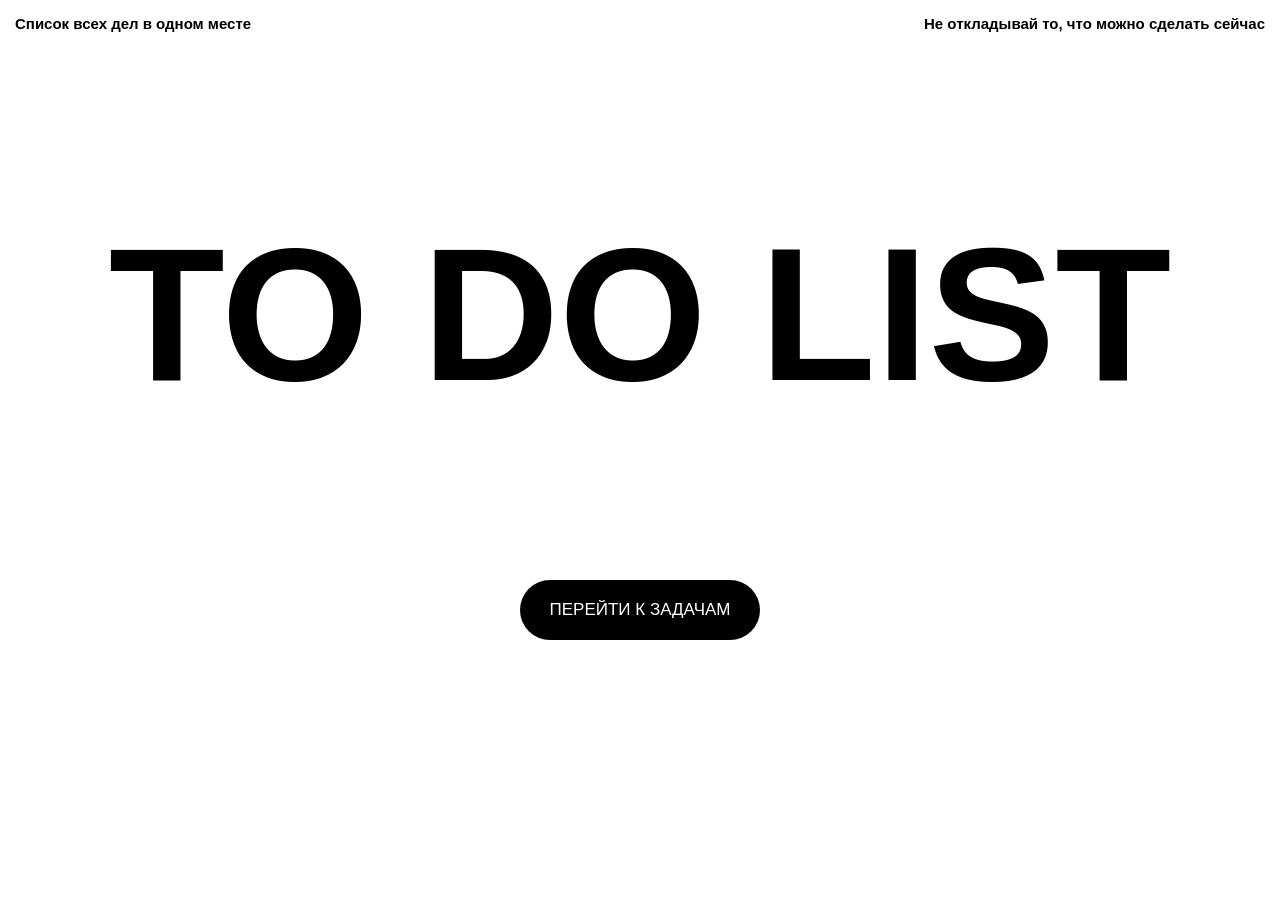
==== index.html @ 5d59df92 "To Do List" ====
<!DOCTYPE html>
<html lang="en">
<head>
    <link rel="stylesheet" href="style.css">
    <meta charset="UTF-8">
    <meta name="viewport" content="width=device-width, initial-scale=1.0">
    <title>Document</title>
</head>
<body>
    <main>
        <header>
            <div class="header-block">
                <p class="header-text">Список всех дел в одном месте</p>
                <p class="header-text">Не откладывай то, что можно сделать сейчас</p>
            </div>
        </header>
        <section>
            <div class="hero-block">
                <h1 class="hero-logo">TO DO LIST</h1>
                <a href="todolist.html">
                    <button class="hero-button">ПЕРЕЙТИ К ЗАДАЧАМ</button>
                </a>
            </div>
        </section>
    </main>
</body>
</html>
---- style.css ----
body {
    margin: 0;
    max-width: 100%;
}

.header-block {
    display: flex;
    justify-content: space-between;
    margin: 0 15px 0;
}

.header-text {
    font-size: 15px;
    font-weight: bold;
    font-family: 'Segoe UI', Tahoma, Geneva, Verdana, sans-serif;
}

.hero-logo {
    font-size: 190px;
    max-width: 100%;
    font-family: 'Segoe UI', Tahoma, Geneva, Verdana, sans-serif;
}

.hero-block {
    display: flex;
    align-items: center;
    justify-content: center;
    flex-direction: column;
}

.hero-button {
    font-family: 'Segoe UI', Tahoma, Geneva, Verdana, sans-serif;
    font-size: 17px;
    padding: 20px 30px;
    border: none;
    background-color: black;
    color: white;
    border-radius: 30px;
    cursor: pointer;
}

.hero-button:active {
    transform: scale(1.03);
}

.visually-hidden {
    position: absolute;
    width: 1px;
    height: 1px;
    overflow: hidden;
    clip: rect(0 0 0 0);
    white-space: nowrap;
}

.todo-block {
    max-width: 600px;
    margin: 0 auto;
    padding: 40px 15px;
    font-family: 'Segoe UI', Tahoma, Geneva, Verdana, sans-serif;
}

.todo-title {
    font-size: 48px;
    text-align: center;
}

.todo-form {
    display: flex;
    gap: 10px;
    margin-bottom: 20px;
}

.todo-input {
    flex: 1;
    padding: 15px 20px;
    font-size: 17px;
    border: 2px solid black;
    border-radius: 30px;
    outline: none;
}

.todo-add-button {
    padding: 15px 30px;
    font-size: 17px;
    border: none;
    background-color: black;
    color: white;
    border-radius: 30px;
    cursor: pointer;
}

.todo-add-button:active {
    transform: scale(1.03);
}

.todo-list {
    list-style: none;
    margin: 0;
    padding: 0;
}

.todo-item {
    display: flex;
    align-items: center;
    gap: 12px;
    padding: 14px 0;
    border-bottom: 1px solid #ddd;
}

.todo-checkbox {
    width: 20px;
    height: 20px;
    cursor: pointer;
}

.todo-text {
    flex: 1;
    font-size: 18px;
    word-break: break-word;
}

.todo-item.done .todo-text {
    text-decoration: line-through;
    color: #999;
}

.todo-delete-button {
    padding: 8px 16px;
    font-size: 14px;
    border: 1px solid black;
    background: white;
    border-radius: 20px;
    cursor: pointer;
}

.todo-delete-button:hover {
    background: black;
    color: white;
}

.todo-empty {
    text-align: center;
    color: #999;
}


[hidden] { display: none !important; }

.visually-hidden {
    position: absolute;
    width: 1px;
    height: 1px;
    overflow: hidden;
    clip: rect(0 0 0 0);
    white-space: nowrap;
}

.app {
    display: flex;
    min-height: 100vh;
    font-family: 'Segoe UI', Tahoma, Geneva, Verdana, sans-serif;
}


.sidebar {
    flex: 0 0 30%;
    box-sizing: border-box;
    padding: 24px 20px;
    border-right: 2px solid black;
    background: #fafafa;
    border-radius: 20px;
}

.sidebar-title {
    margin: 0 0 16px;
    font-size: 22px;
}

.sidebar-button {
    display: block;
    width: 100%;
    margin-bottom: 8px;
    padding: 12px 16px;
    font-family: inherit;
    font-size: 16px;
    font-weight: bold;
    text-align: left;
    border: 2px solid black;
    border-radius: 30px;
    background: white;
    color: black;
    cursor: pointer;
}

.sidebar-button:hover,
.sidebar-button.active {
    background: black;
    color: white;
}


.calendar {
    margin-top: 24px;
}

.calendar-header {
    display: flex;
    align-items: center;
    justify-content: space-between;
    margin-bottom: 10px;
}

.calendar-month {
    font-weight: bold;
    font-size: 17px;
}

.calendar-nav-button {
    width: 34px;
    height: 34px;
    font-size: 18px;
    line-height: 1;
    border: 2px solid black;
    border-radius: 50%;
    background: white;
    cursor: pointer;
}

.calendar-nav-button:hover {
    background: black;
    color: white;
}

.calendar-grid {
    display: grid;
    grid-template-columns: repeat(7, 1fr);
    gap: 4px;
}

.calendar-weekday {
    padding: 4px 0;
    text-align: center;
    font-size: 12px;
    font-weight: bold;
    color: #777;
}

.calendar-day {
    position: relative;
    aspect-ratio: 1;
    padding: 0;
    font-family: inherit;
    font-size: 14px;
    border: 1px solid transparent;
    border-radius: 50%;
    background: transparent;
    cursor: pointer;
}

.calendar-day:hover {
    border-color: black;
}

.calendar-day.today {
    border-color: black;
    font-weight: bold;
}

.calendar-day.selected {
    background: black;
    color: white;
}

.calendar-day.has-tasks::after {
    content: '';
    position: absolute;
    bottom: 4px;
    left: 50%;
    width: 5px;
    height: 5px;
    margin-left: -2.5px;
    border-radius: 50%;
    background: currentColor;
}


.content {
    flex: 1;
    box-sizing: border-box;
    padding: 24px 40px;
}

.content-title {
    margin: 0 0 24px;
    font-size: 36px;
}

.task-form {
    display: flex;
    flex-wrap: wrap;
    gap: 10px;
    margin-bottom: 24px;
}

.task-input {
    flex: 1;
    min-width: 180px;
    padding: 15px 20px;
    font-family: inherit;
    font-size: 17px;
    border: 2px solid black;
    border-radius: 30px;
    outline: none;
}

.task-date-input {
    padding: 15px 20px;
    font-family: inherit;
    font-size: 17px;
    border: 2px solid black;
    border-radius: 30px;
    outline: none;
}

.task-add-button {
    padding: 15px 30px;
    font-family: inherit;
    font-size: 17px;
    border: none;
    background-color: black;
    color: white;
    border-radius: 30px;
    cursor: pointer;
}

.task-add-button:active {
    transform: scale(1.03);
}

.task-group {
    margin-bottom: 28px;
}

.task-group-title {
    margin: 0 0 6px;
    font-size: 20px;
}

.task-list {
    list-style: none;
    margin: 0;
    padding: 0;
}

.task-item {
    display: flex;
    align-items: center;
    gap: 12px;
    padding: 14px 0;
    border-bottom: 1px solid #ddd;
}

.task-checkbox {
    width: 20px;
    height: 20px;
    cursor: pointer;
}

.task-text {
    flex: 1;
    font-size: 18px;
    word-break: break-word;
}

.task-item.done .task-text {
    text-decoration: line-through;
    color: #999;
}

.task-delete-button {
    padding: 8px 16px;
    font-family: inherit;
    font-size: 14px;
    border: 1px solid black;
    background: white;
    border-radius: 20px;
    cursor: pointer;
}

.task-delete-button:hover {
    background: black;
    color: white;
}

.task-empty {
    color: #999;
    font-size: 17px;
}


@media (max-width: 800px) {
    .app {
        flex-direction: column;
    }

    .sidebar {
        flex: none;
        min-width: 0;
        width: 100%;
        padding: calc(16px + env(safe-area-inset-top))
                 max(16px, env(safe-area-inset-right))
                 20px
                 max(16px, env(safe-area-inset-left));
        border-right: none;
        border-bottom: 2px solid black;
    }

    .sidebar-title {
        margin-bottom: 12px;
        font-size: 20px;
    }

    .sidebar-nav {
        display: grid;
        grid-template-columns: 1fr 1fr;
        gap: 8px;
    }

    .sidebar-button {
        min-height: 46px;
        margin-bottom: 5px;
        padding: 10px 12px;
        font-size: 15px;
        text-align: center;
    }

    .calendar {
        margin-top: 16px;
    }

    .calendar-nav-button {
        width: 44px;
        height: 44px;
        font-size: 22px;
    }

    .calendar-day {
        font-size: 15px;
    }

    .content {
        padding: 20px
                 max(16px, env(safe-area-inset-right))
                 calc(28px + env(safe-area-inset-bottom))
                 max(16px, env(safe-area-inset-left));
    }

    .content-title {
        font-size: 28px;
    }
}

@media (max-width: 800px) {
    .header-block {
        flex-direction: column;
        align-items: center;
        gap: 4px;
        margin: 0 16px;
        padding-top: env(safe-area-inset-top);
        text-align: center;
    }

    .header-text {
        margin: 4px 0;
        font-size: 12px;
    }

    .hero-block {
        padding: 40px 16px;
    }

    .hero-logo {
        margin: 0 0 28px;
        font-size: 40vw;
        text-align: center;
    }

    .hero-button {
        width: 310px;

        padding: 18px 24px;
        font-size: 16px;
    }
}
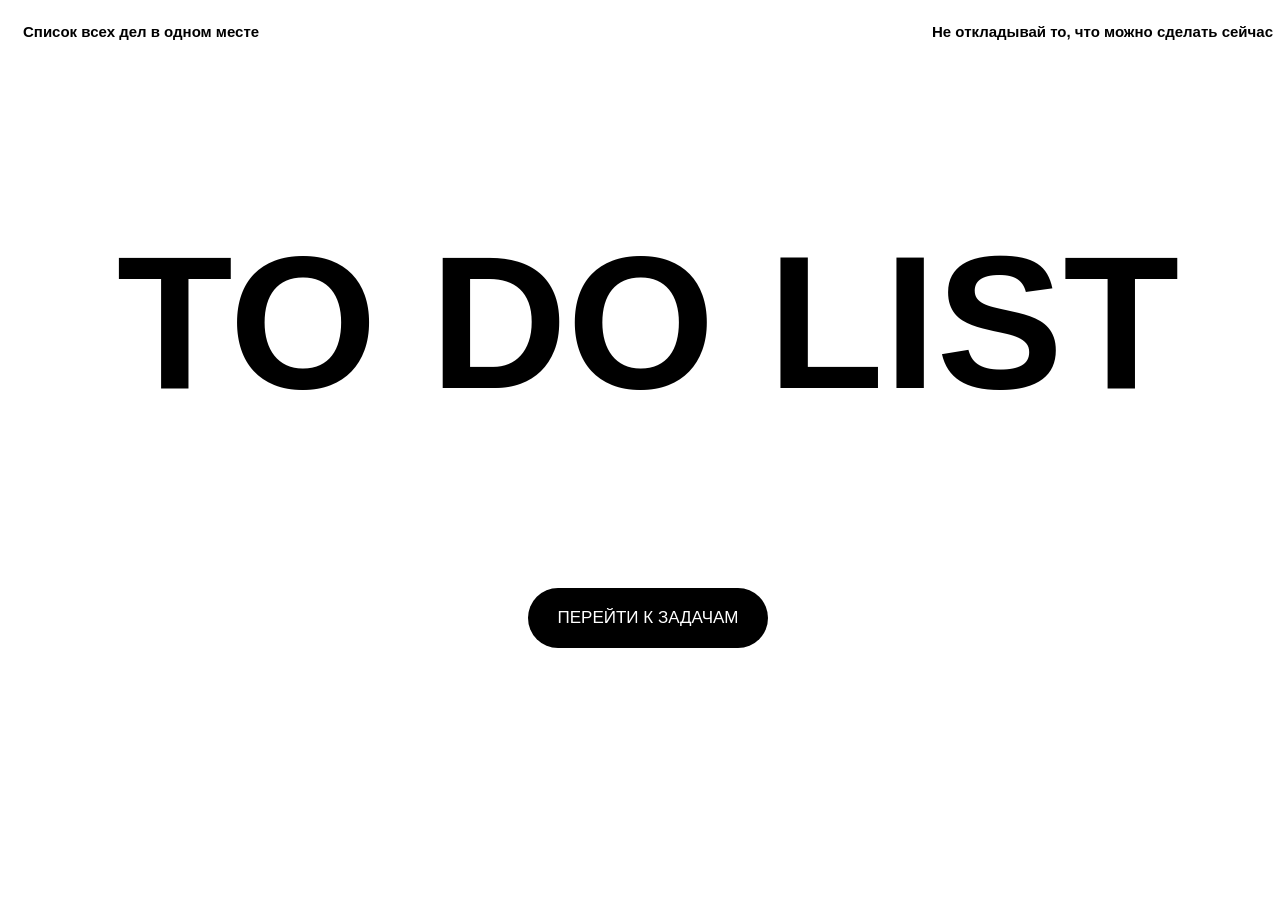
==== commit b2d363a0: "To Do List" ====
--- a/index.html
+++ b/index.html
@@ -3,7 +3,7 @@
 <head>
     <link rel="stylesheet" href="style.css">
     <meta charset="UTF-8">
-    <meta name="viewport" content="width=device-width, initial-scale=1.0">
+    <meta name="viewport" content="width=device-width, initial-scale=1.0, viewport-fit=cover">
     <title>Document</title>
 </head>
 <body>
--- a/style.css
+++ b/style.css
@@ -1,6 +1,23 @@
-body {
-    margin: 0;
+*, *::before, *::after { box-sizing: border-box; }
+
+html { -webkit-text-size-adjust: 100%; }
+
+
+html, body {
+    width: 100%;
     max-width: 100%;
+    overflow-x: hidden;
+}
+
+button {
+    color: black;
+    font-family: inherit;
+    -webkit-appearance: none;
+    appearance: none;
+}
+
+input {
+    color: black;
 }
 
 .header-block {
@@ -158,12 +175,14 @@
 .app {
     display: flex;
     min-height: 100vh;
+    min-height: 100dvh;
     font-family: 'Segoe UI', Tahoma, Geneva, Verdana, sans-serif;
 }
 
 
 .sidebar {
     flex: 0 0 30%;
+    min-width: 240px;
     box-sizing: border-box;
     padding: 24px 20px;
     border-right: 2px solid black;
@@ -233,7 +252,8 @@
 
 .calendar-grid {
     display: grid;
-    grid-template-columns: repeat(7, 1fr);
+    min-width: 0;
+    grid-template-columns: repeat(7, minmax(0, 1fr));
     gap: 4px;
 }
 
@@ -286,6 +306,7 @@
 
 .content {
     flex: 1;
+    min-width: 0;
     box-sizing: border-box;
     padding: 24px 40px;
 }
@@ -456,7 +477,84 @@
     }
 
     .content-title {
-        font-size: 28px;
+        font-size: 26px;
+        margin-bottom: 16px;
+        overflow-wrap: anywhere;
+    }
+
+    .task-form {
+        flex-direction: column;
+        gap: 10px;
+        margin-bottom: 20px;
+    }
+
+    .task-input,
+    .task-date-input,
+    .task-add-button {
+        flex: none;
+        width: 100%;
+        min-width: 0;
+        min-height: 50px;
+        font-size: 16px;
+    }
+
+    .task-date-input {
+        display: block;
+        max-width: 100%;
+        -webkit-appearance: none;
+        appearance: none;
+        background: white;
+        text-align: left;
+    }
+
+    .task-date-input::-webkit-date-and-time-value {
+        min-width: 0;
+        text-align: left;
+    }
+
+    .task-item {
+        gap: 12px;
+        padding: 12px 0;
+    }
+
+    .task-checkbox {
+        flex: none;
+        width: 24px;
+        height: 24px;
+    }
+
+    .task-text {
+        min-width: 0;
+        font-size: 17px;
+    }
+
+    .task-delete-button {
+        flex: none;
+        min-height: 40px;
+        padding: 8px 14px;
+    }
+
+    .task-group-title {
+        font-size: 18px;
+    }
+}
+
+@media (max-width: 380px) {
+    .content-title {
+        font-size: 23px;
+    }
+
+    .calendar-grid {
+        gap: 2px;
+    }
+
+    .calendar-day {
+        font-size: 14px;
+    }
+
+    .task-delete-button {
+        padding: 8px 10px;
+        font-size: 13px;
     }
 }
 
@@ -472,7 +570,7 @@
 
     .header-text {
         margin: 4px 0;
-        font-size: 12px;
+        font-size: 13px;
     }
 
     .hero-block {
@@ -487,7 +585,6 @@
 
     .hero-button {
         width: 310px;
-
         padding: 18px 24px;
         font-size: 16px;
     }
